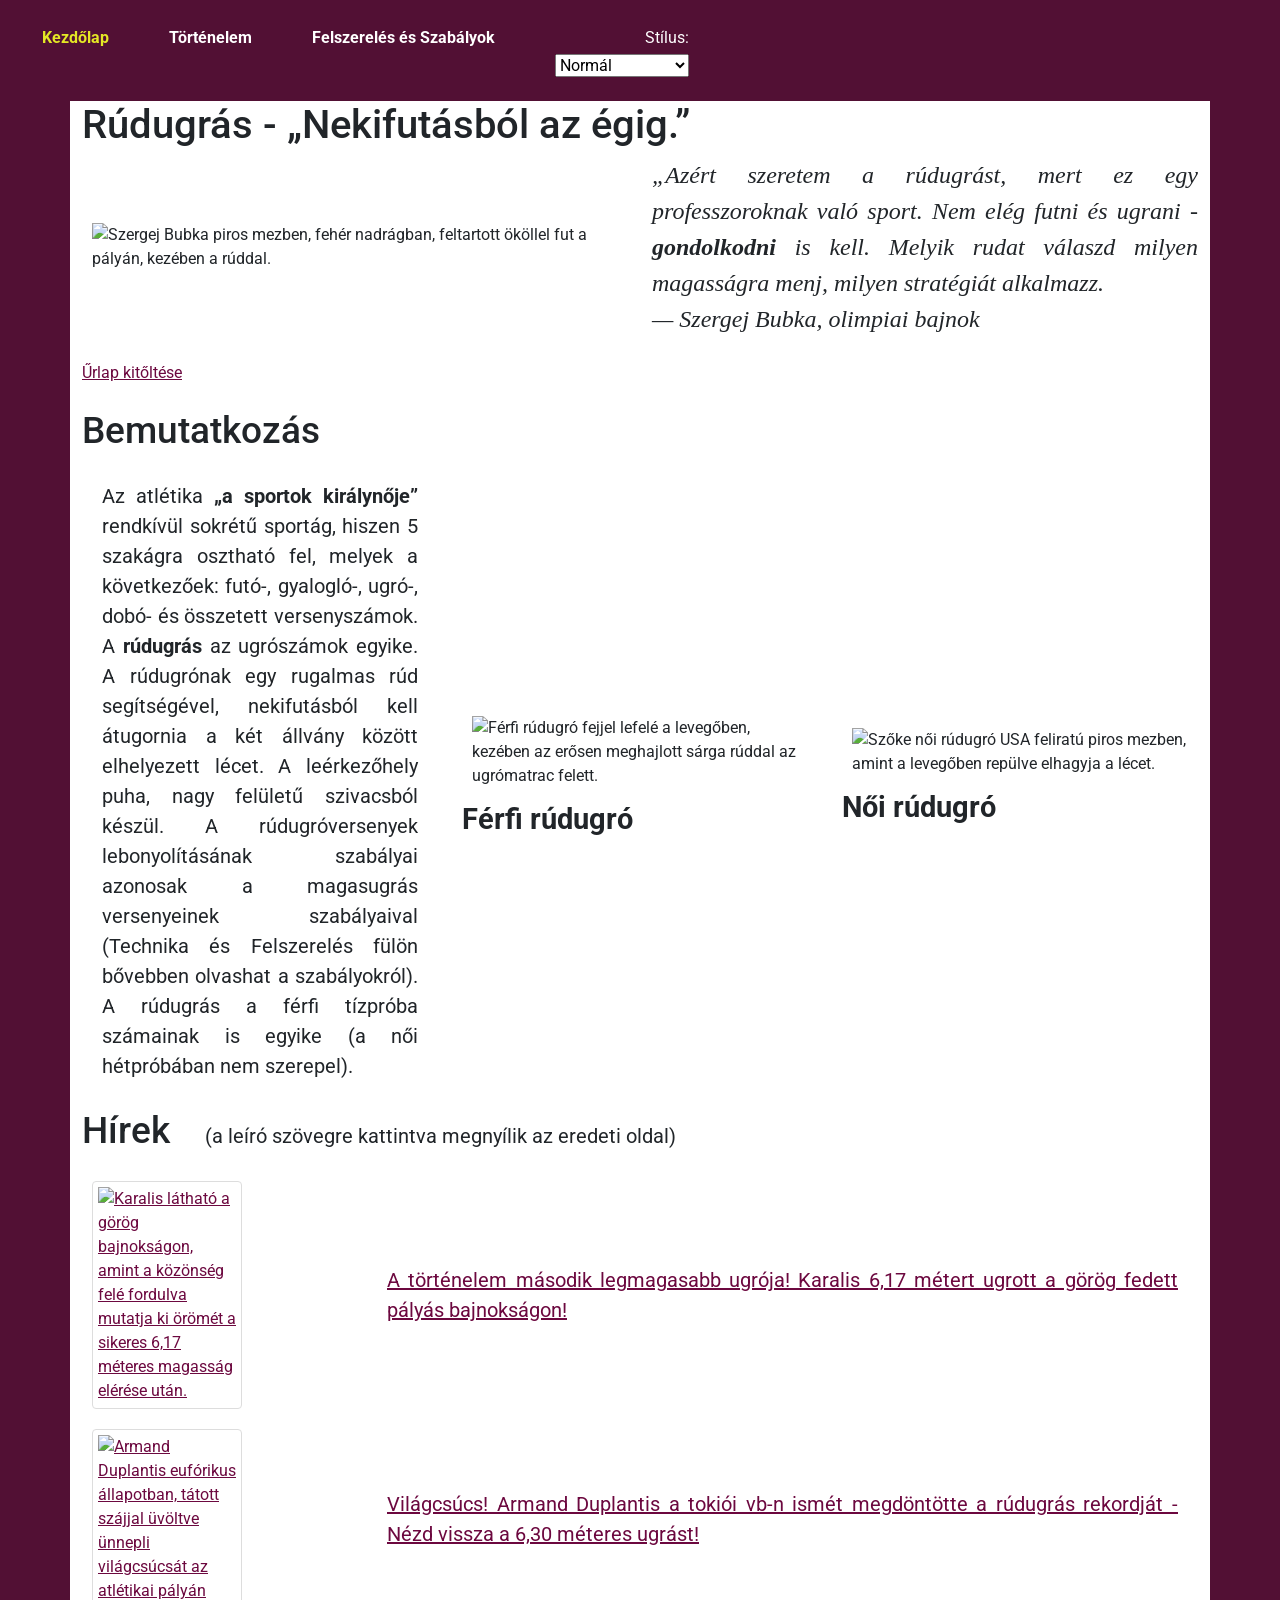
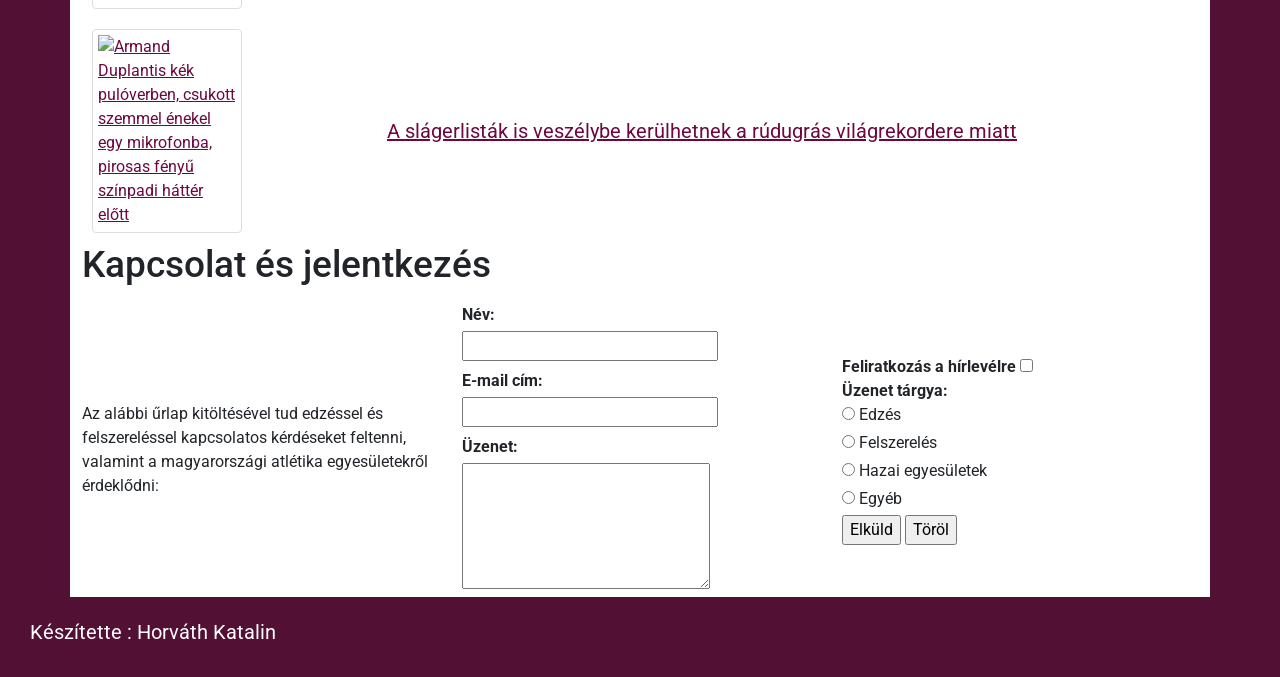
==== index.html @ e8f9d6a6 "Add files via upload" ====
<!DOCTYPE html>
<html lang="hu">

<head>
    <meta charset="UTF-8">
    <meta name="viewport" content="width=device-width, initial-scale=1.0">
    <link href="https://cdn.jsdelivr.net/npm/bootstrap@5.3.3/dist/css/bootstrap.min.css" rel="stylesheet"
        integrity="sha384-QWTKZyjpPEjISv5WaRU9OFeRpok6YctnYmDr5pNlyT2bRjXh0JMhjY6hW+ALEwIH" crossorigin="anonymous">
    <title>Rúdugrás-Kezdőlap</title>
    <style>
        @import url('https://fonts.googleapis.com/css2?family=Roboto:ital,wght@0,100..900;1,100..900&display=swap');
    </style>
    <link rel="stylesheet" href="styles.css" >
    <link rel="stylesheet" href="print.css" media="print">
</head>

<body>
    
        <header>
            <nav id="skiptocontent">
            <a href="#tartalom">Ugrás a tartalomra</a>
        </nav>
            <nav class="navbar">
                <ul class="nav-links menu">
                    <li><a class="current" href="index.html">Kezdőlap</a></li>
                    <li><a href="tortenelem.html">Történelem</a></li>
                    <li><a href="felszereles.html">Felszerelés és Szabályok</a></li>
                    <li><nav id="js">
						<label for="styleSwitcher">Stílus: </label>
                        
						<select id="styleSwitcher">
							<option value="normal">Normál</option>
							<option value="large">Nagy betűméret</option>
						</select>
                        </nav>
                        </li>
					
                </ul>
            </nav>
        </header>
        <div class="container">
        <main id="tartalom">
            <h1>Rúdugrás - „Nekifutásból az égig.”</h1>

            <div class="row">
                <div class="col-12 col-md-6">
                    <img src="htmlkepek/Sergey-Bubka.jpg" alt="Szergej Bubka piros mezben, fehér nadrágban, feltartott ököllel fut a pályán, kezében a rúddal.">
                </div>
                <div class="col-12 col-md-6">
                    <aside><em>„Azért szeretem a rúdugrást, mert ez egy professzoroknak való sport. Nem elég futni és
                    ugrani - <strong>gondolkodni</strong> is
                    kell. Melyik rudat válaszd milyen magasságra menj, milyen stratégiát alkalmazz.
                    <br>— Szergej Bubka, olimpiai bajnok</em></aside>
                </div>
            </div>



            <br>
            <a href="#urlap"
                title="Ugrás az űrlap kitöltéséhez, ahol a sporttal kapcsolatos kérdéseket fel lehet tenni">Űrlap
                kitőltése</a>

                <div><br></div>
            
            <h2 > Bemutatkozás</h2>
            <div class="row">
                <div class="col-12 col-lg-4 col-md-12">
                    <p>Az atlétika <strong>„a sportok királynője”</strong> rendkívül sokrétű sportág, hiszen 5 szakágra osztható fel,
                        melyek
                        a
                        következőek: futó-, gyalogló-, ugró-, dobó- és összetett versenyszámok. A <strong>rúdugrás</strong> az ugrószámok
                        egyike. A
                        rúdugrónak egy rugalmas rúd segítségével, nekifutásból kell átugornia a két állvány között
                        elhelyezett
                        lécet. A
                        leérkezőhely puha, nagy felületű szivacsból készül. A rúdugróversenyek lebonyolításának
                        szabályai
                        azonosak a
                        magasugrás versenyeinek szabályaival (Technika és Felszerelés fülön bővebben olvashat a
                        szabályokról). A
                        rúdugrás a férfi tízpróba számainak is egyike (a női hétpróbában nem szerepel).</p>
                </div>
                <div class="col-12 col-lg-4 col-md-6">
                    <figure>
                            <img src="htmlkepek/férfi-rúdugró.jpg" alt="Férfi rúdugró fejjel lefelé a levegőben, kezében az erősen meghajlott sárga rúddal az ugrómatrac felett.">
                            <figcaption><b>Férfi rúdugró</b></figcaption>
                    </figure>
                </div>
                <div class="col-12 col-lg-4 col-md-6">
                    <figure>
                        <img src="htmlkepek/női-rúdugró.jpg" alt="Szőke női rúdugró USA feliratú piros mezben, amint a levegőben repülve elhagyja a lécet.">
                        <figcaption><b>Női rúdugró</b></figcaption>
                    </figure>
                </div>

            </div>
            <div class="hirek">
            <h2> Hírek</h2><p>(a leíró szövegre kattintva megnyílik az eredeti oldal)</p></div>
            
                <div class="row align-items-center">
                    <div class="col-12 col-md-3 "><a href="htmlkepek/Karalis-ugrása.jpg" target="_blank"><img class="thumbnail" src="htmlkepek/Karalis-ugrása.jpg" alt="Karalis látható a görög bajnokságon, amint a közönség felé fordulva mutatja ki örömét a sikeres 6,17 méteres magasság elérése után."></a></div>
                    <div class="col-12 col-md-9">
                        <a href="https://www.european-athletics.com/home/news/second-highest-vaulter-in-history-karalis-clears-6-17m-at-the-greek-indoor-championships" target="_blank">
                        <p>A történelem második legmagasabb ugrója! Karalis 6,17 métert ugrott a görög fedett pályás
                            bajnokságon!</p></a>
                    </div>
                </div>
            
            
                <div class="row align-items-center">
                    <div class="col-12 col-md-3 "> <a target="_blank" href="htmlkepek/Duplantis-világrekord.jpg"><img class="thumbnail" src="htmlkepek/Duplantis-világrekord.jpg"
                            alt="Armand Duplantis eufórikus állapotban, tátott szájjal üvöltve ünnepli világcsúcsát az atlétikai pályán"></a>
                    </div>
                    <div class="col-12 col-md-9">
                        <a href="https://www.eurosport.hu/atletika/atletika-vb/2025/duplantis-vilagcsucs-630_vid60028686/video.shtml" target="_blank">
                        <p>Világcsúcs! Armand Duplantis a tokiói vb-n ismét megdöntötte a rúdugrás rekordját - Nézd
                            vissza a
                            6,30
                            méteres
                            ugrást! </p></a>
                    </div>
                </div>
            
            
                <div class="row align-items-center">
                    <div class="col-12 col-md-3 "><a  target="_blank" href="htmlkepek/Duplantis-énekel.jpg"><img class="thumbnail" src="htmlkepek/Duplantis-énekel.jpg" alt="Armand Duplantis kék pulóverben, csukott szemmel énekel egy mikrofonba, pirosas fényű színpadi háttér előtt"></a>
                    </div>
                    <div class="col-12 col-md-9">
                        <a  href="https://www.origo.hu/sport/sport-egyeni/2026/02/duplantis-zene-slager-atletika-elo-show#google_vignette"
                 target="_blank"><p>A slágerlisták is veszélybe kerülhetnek a rúdugrás világrekordere miatt</p></a>
                    </div>
                </div>
            










            <form action="mailto:horvath.katalin0612@gmail.com" method="post" enctype="text/plain" id="urlap">
                <fieldset>
                    <legend>
                        <h2>Kapcsolat és jelentkezés</h2>
                    </legend>
                    <div class="row">

                        <div class="col-12 col-md-4">
                            Az alábbi űrlap kitöltésével tud edzéssel és felszereléssel kapcsolatos kérdéseket
                            feltenni, valamint a magyarországi atlétika egyesületekről érdeklődni:
                        </div>

                        <div class="col-12 col-md-4">
                            <div>
                                <label for="nev"><strong>Név:</strong></label>
                                <input type="text" name="nev" id="nev" maxlength="50" size="25">
                            </div>
                            <div>
                                <label for="email"><strong>E-mail cím:</strong></label>
                                <input type="text" name="email" id="email" maxlength="50" size="25">
                            </div>
                            <div>
                                <label for="uzenet"><strong>Üzenet:</strong></label>
                                <textarea name="uzenet" id="uzenet" rows="5" cols="25" maxlength="500"></textarea>
                            </div>
                        </div>

                        <div class="col-12 col-md-4">
                            <div>
                                <strong>Feliratkozás a hírlevélre</strong>
                                <input type="checkbox" name="hir" id="hir">
                            </div>

                            <div><strong>Üzenet tárgya:</strong></div>
                            <div>
                                <input type="radio" name="targy" id="v1" value="1">
                                <label for="v1">Edzés</label>
                            </div>
                            <div>
                                <input type="radio" name="targy" id="v2" value="2">
                                <label for="v2">Felszerelés</label>
                            </div>
                            <div>
                                <input type="radio" name="targy" id="v3" value="3">
                                <label for="v3">Hazai egyesületek</label>
                            </div>
                            <div>
                                <input type="radio" name="targy" id="v4" value="4">
                                <label for="v4">Egyéb</label>
                            </div>

                            <div>
                                <input type="submit" value="Elküld">
                                <input type="reset" value="Töröl">
                            </div>
                        </div>

                    </div>
                </fieldset>
            </form>
        </main>
        </div>
        <footer>
            <p>Készítette : Horváth Katalin</p>
        </footer>
        <script src="js.js"></script>
</html>
---- styles.css ----
footer{
  color: #ffffff;
}

p { font-size: 1.25rem; }
aside { font-size: 1.5rem;
  font-family: 'Times New Roman', serif; }
figcaption { font-size: 1.8rem; }
h2 { font-size: 2.3rem; }

body.large p {
    font-size: 2rem;
}

body.large aside {
    font-size: 2.2rem;
}

body.large figcaption, 
body.large h2 {
    font-size: 3rem;
}
p, aside, li {
    text-align: justify;
    hyphens: auto;
}

#js {
    text-align: left;
}

body.large .col-lg-6,
body.large .col-md-6,
body.large .col-md-4,
body.large .col-md-8,
body.large .col-lg-4 {
  flex : 0 0 auto;
  width: 100%;
}


a{
  color: #6c083f;
}
a:hover{
  color:rgb(219, 142, 0);
}

a:visited{
  color: #e82f9b;
}

.thumbnail {
  border: 1px solid #ddd;
  border-radius: 4px;
  padding: 5px;
  width: 150px;
}

.thumbnail:hover {
  box-shadow: 0 0 2px 1px rgba(0, 140, 186, 0.5);
}
#js {
  text-align: right;
}
body.large {
  font-size: 2rem !important;
}

body.large .container-lg {
  max-width: 95% !important
}

body.large .col-lg-6,
body.large .col-md-6,
body.large .col-md-4,
body.large .col-md-8,
body.large .col-lg-4 {
  flex : 0 0 auto;
  width: 100%}


.modal{
    display: none;

    position: fixed;
    inset: 0;

    background: rgba(0,0,0,0.8);

    justify-content: center;
    align-items: center;
}

.modal:target{
    display: flex;
}

.modal img{
    max-height: 100%;
}

p{
    margin: 20px;
}

div{
    align-items: center;
}

img {
    max-width: 100%;
    height: auto;
    display: block;
    margin: 10px;
}

body{
    font-family: 'Roboto', sans-serif;
    background-color: #521034;
    padding :10px;
}

div.container{
    background-color: #ffffff;
}

input[type="text"], textarea, select {
    margin-bottom: 0.5rem;
    display: block;
}

label {
    margin-bottom: 0.25rem;
}

.kezdolap{
  
  background-image: url('htmlkepek/hatter2.jpg');
  background-repeat: no-repeat;
  background-position: right;

}
.navbar {
  display: flex;
  justify-content: flex-start;
  align-items: center;
  background-color: #521034;
  padding: 1rem 0;
}
#js label {
  color: white;
}

.nav-links {
  display: flex;
  list-style: none;
  padding: 0;
  margin: 0;
}

header a.current{
  color: rgb(228, 232, 37);
}

.nav-links li {
  margin-right: 20px;
}

.nav-links a {
  text-decoration: none;
  color: rgb(255, 255, 255);
  font-weight: bold;
  transition: color 0.3s;
}


.nav-links a:hover {
  color: #ff0095;
}

header{
    position: sticky;
    top : 0;
}

table,th, td {
    border: 1px solid pink;
    padding: 5px;
    align-items: center;
}

.carousel-wrapper {
  display: flex;
  gap: 40px;
  padding: 40px;
  overflow-x: auto;
}

.slide {
  flex: 0 0 400px;
}
.card-link {
  text-decoration: none; 
  color: inherit;       
  display: block;        
}

@media (min-width: 768px) {
  .nav-links {
    gap: 40px; 
   }

  .navbar {
    padding: 1rem 2rem;
  }
}

.hirek{
  display: flex;
  align-items: baseline;
  gap: 15px;
}

.carousel-wrapper img{
  border-color: #ffffff;
  border-width: 10px;
  border-style: solid;
}



.carousel-wrapper{
  color: #ffffff;
  background-image: url('htmlkepek/hatter.jpg');
  background-repeat: no-repeat;
  background-position: center;
  background-size: cover;
}


#skiptocontent a {
    position: absolute;
    left: -9999px;
    top: auto;
    width: 1px;
    height: 1px;
    overflow: hidden;
    background-color: #521034;
    color: white;
    padding: 10px;
    z-index: 1000;
}

#skiptocontent a:focus {
    position: fixed;
    left: 10px;
    top: 10px;
    width: auto;
    height: auto;
}
---- print.css ----
header, 
nav, 
#js, 
.navbar, 
.nav-links, 
video, 
iframe, 
audio, 
form, 
button, 
input, 
.carousel-wrapper,
.modal {
    display: none !important;
}

body {
    background-color: white !important;
    background-image: none !important;
    color: black !important;
    font-size: 12pt;
    line-height: 1.5;
    margin: 0;
    padding: 0;
}

.container {
    width: 100% !important;
    max-width: none !important;
    margin: 0 !important;
    padding: 0 !important;
    background-color: white !important;
}

p {
    text-align: justify;
    orphans: 3;
    widows: 3;
}

h1, h2, h3 {
    color: black !important;
    page-break-after: avoid;
}

img {
    max-width: 50% !important;
    height: auto;
    display: block;
    margin: 10px auto;
    filter: grayscale(100%);
}

a {
    color: black !important;
    text-decoration: underline;
}

a::after {
    content: " (" attr(href) ")";
    font-size: 9pt;
}

.nyomtatas {
    display: block;
    border: 1px dashed gray;
    padding: 10px;
    margin: 10px 0;
}

table {
    width: 100%;
    border-collapse: collapse;
    margin-bottom: 20px;
}

th, td {
    border: 1px solid #ccc !important;
    padding: 8px;
    text-align: left;
}
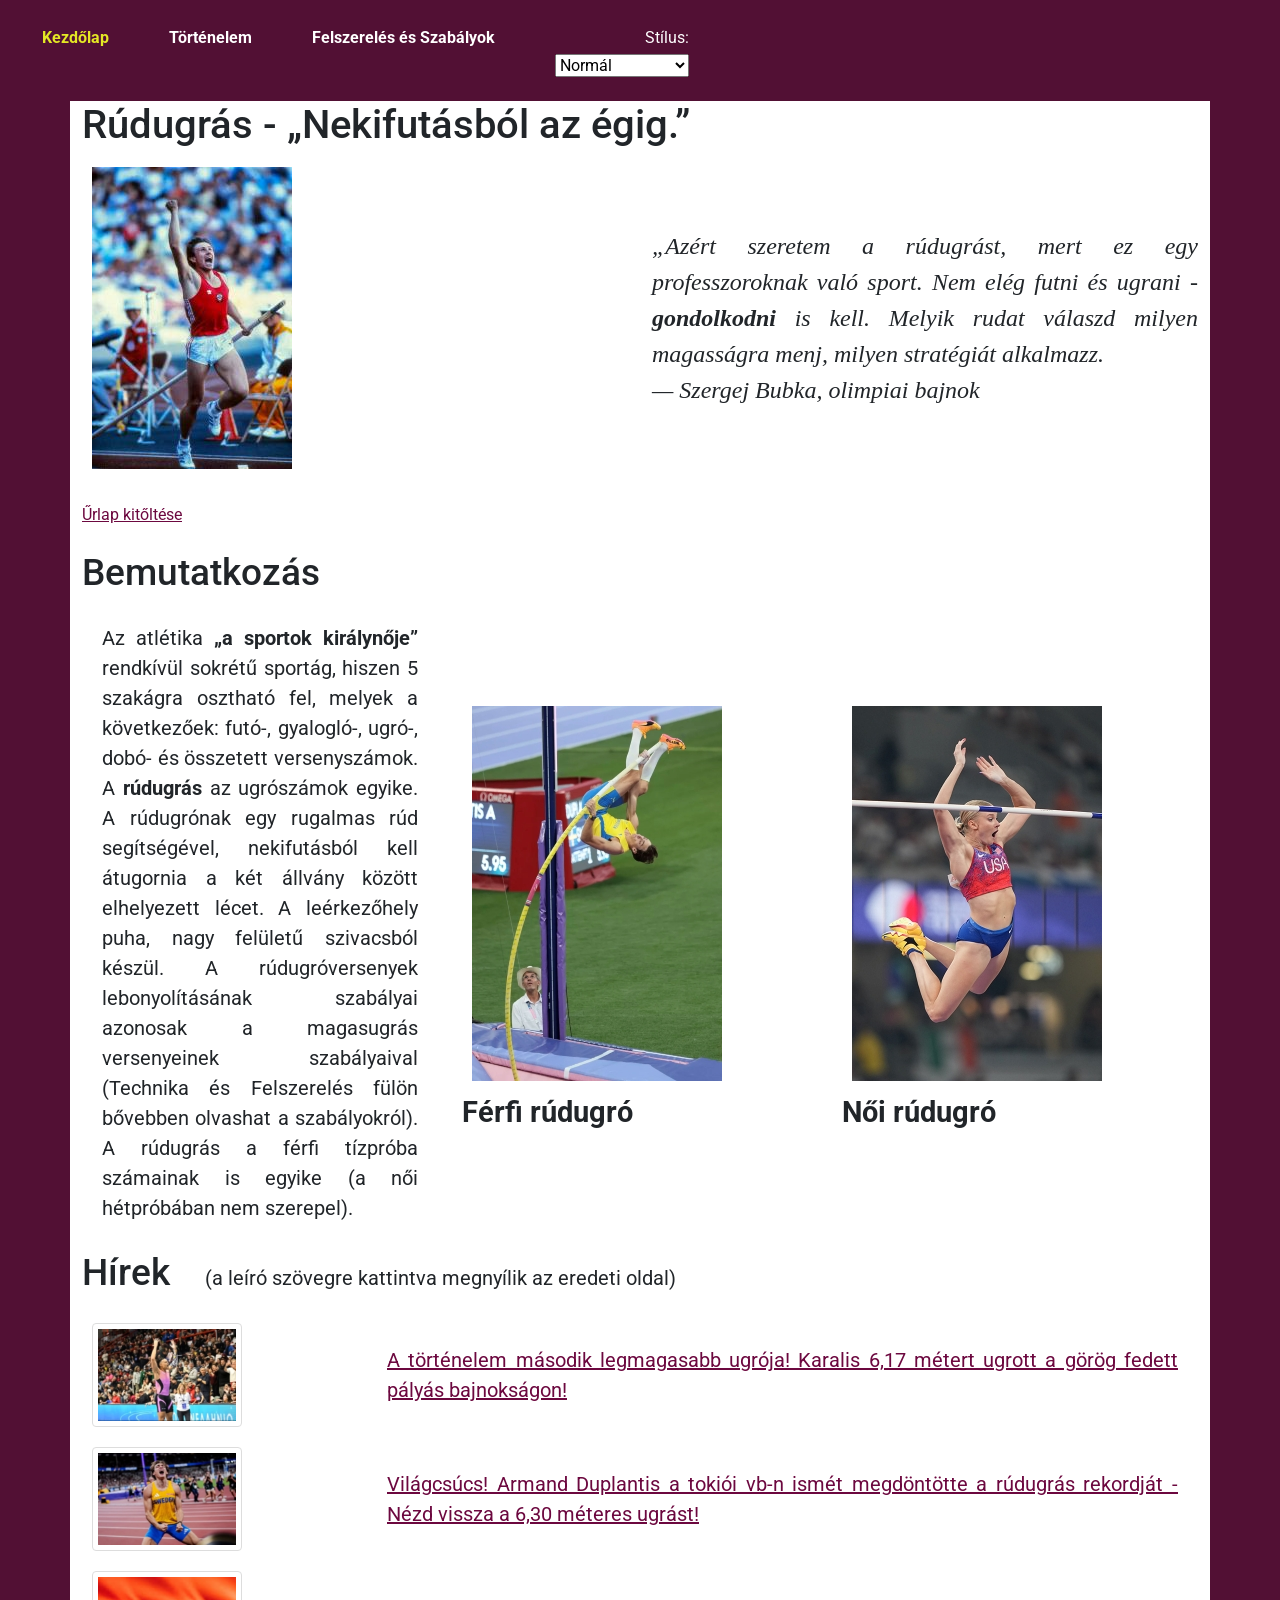
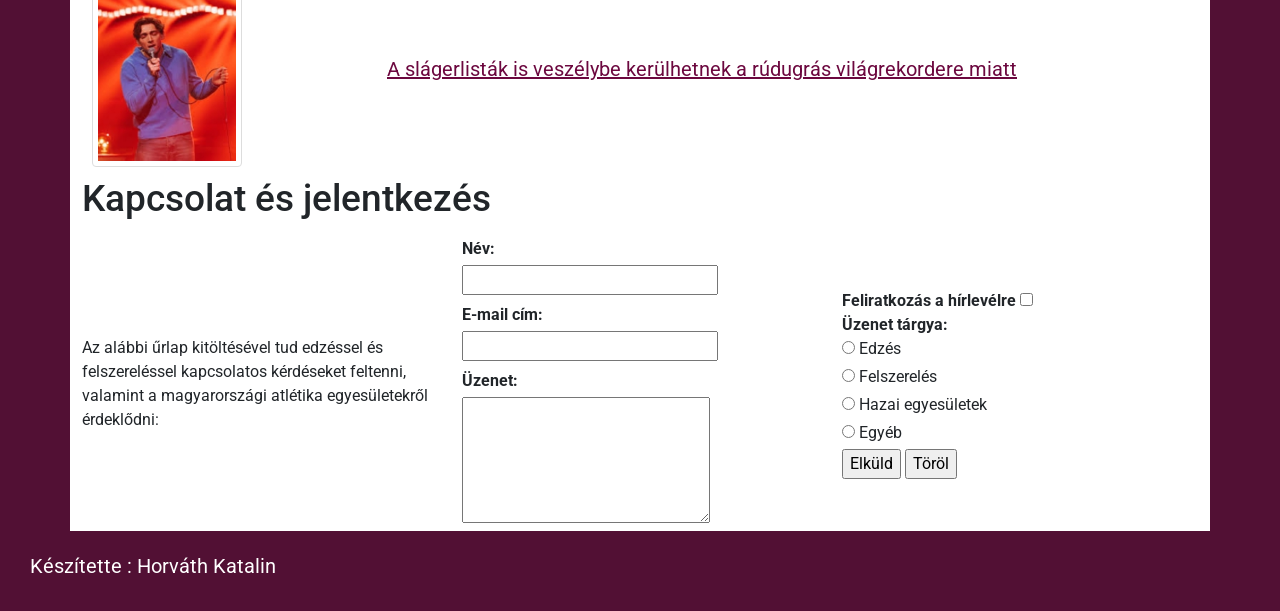
==== commit 4bf4398f: "Update index.html" ====
--- a/index.html
+++ b/index.html
@@ -44,7 +44,7 @@
 
             <div class="row">
                 <div class="col-12 col-md-6">
-                    <img src="htmlkepek/Sergey-Bubka.jpg" alt="Szergej Bubka piros mezben, fehér nadrágban, feltartott ököllel fut a pályán, kezében a rúddal.">
+                    <img src="Sergey-Bubka.jpg" alt="Szergej Bubka piros mezben, fehér nadrágban, feltartott ököllel fut a pályán, kezében a rúddal.">
                 </div>
                 <div class="col-12 col-md-6">
                     <aside><em>„Azért szeretem a rúdugrást, mert ez egy professzoroknak való sport. Nem elég futni és
@@ -83,13 +83,13 @@
                 </div>
                 <div class="col-12 col-lg-4 col-md-6">
                     <figure>
-                            <img src="htmlkepek/férfi-rúdugró.jpg" alt="Férfi rúdugró fejjel lefelé a levegőben, kezében az erősen meghajlott sárga rúddal az ugrómatrac felett.">
+                            <img src="férfi-rúdugró.jpg" alt="Férfi rúdugró fejjel lefelé a levegőben, kezében az erősen meghajlott sárga rúddal az ugrómatrac felett.">
                             <figcaption><b>Férfi rúdugró</b></figcaption>
                     </figure>
                 </div>
                 <div class="col-12 col-lg-4 col-md-6">
                     <figure>
-                        <img src="htmlkepek/női-rúdugró.jpg" alt="Szőke női rúdugró USA feliratú piros mezben, amint a levegőben repülve elhagyja a lécet.">
+                        <img src="női-rúdugró.jpg" alt="Szőke női rúdugró USA feliratú piros mezben, amint a levegőben repülve elhagyja a lécet.">
                         <figcaption><b>Női rúdugró</b></figcaption>
                     </figure>
                 </div>
@@ -99,7 +99,7 @@
             <h2> Hírek</h2><p>(a leíró szövegre kattintva megnyílik az eredeti oldal)</p></div>
             
                 <div class="row align-items-center">
-                    <div class="col-12 col-md-3 "><a href="htmlkepek/Karalis-ugrása.jpg" target="_blank"><img class="thumbnail" src="htmlkepek/Karalis-ugrása.jpg" alt="Karalis látható a görög bajnokságon, amint a közönség felé fordulva mutatja ki örömét a sikeres 6,17 méteres magasság elérése után."></a></div>
+                    <div class="col-12 col-md-3 "><a href="htmlkepek/Karalis-ugrása.jpg" target="_blank"><img class="thumbnail" src="Karalis-ugrása.jpg" alt="Karalis látható a görög bajnokságon, amint a közönség felé fordulva mutatja ki örömét a sikeres 6,17 méteres magasság elérése után."></a></div>
                     <div class="col-12 col-md-9">
                         <a href="https://www.european-athletics.com/home/news/second-highest-vaulter-in-history-karalis-clears-6-17m-at-the-greek-indoor-championships" target="_blank">
                         <p>A történelem második legmagasabb ugrója! Karalis 6,17 métert ugrott a görög fedett pályás
@@ -109,7 +109,7 @@
             
             
                 <div class="row align-items-center">
-                    <div class="col-12 col-md-3 "> <a target="_blank" href="htmlkepek/Duplantis-világrekord.jpg"><img class="thumbnail" src="htmlkepek/Duplantis-világrekord.jpg"
+                    <div class="col-12 col-md-3 "> <a target="_blank" href="htmlkepek/Duplantis-világrekord.jpg"><img class="thumbnail" src="Duplantis-világrekord.jpg"
                             alt="Armand Duplantis eufórikus állapotban, tátott szájjal üvöltve ünnepli világcsúcsát az atlétikai pályán"></a>
                     </div>
                     <div class="col-12 col-md-9">
@@ -124,7 +124,7 @@
             
             
                 <div class="row align-items-center">
-                    <div class="col-12 col-md-3 "><a  target="_blank" href="htmlkepek/Duplantis-énekel.jpg"><img class="thumbnail" src="htmlkepek/Duplantis-énekel.jpg" alt="Armand Duplantis kék pulóverben, csukott szemmel énekel egy mikrofonba, pirosas fényű színpadi háttér előtt"></a>
+                    <div class="col-12 col-md-3 "><a  target="_blank" href="htmlkepek/Duplantis-énekel.jpg"><img class="thumbnail" src="Duplantis-énekel.jpg" alt="Armand Duplantis kék pulóverben, csukott szemmel énekel egy mikrofonba, pirosas fényű színpadi háttér előtt"></a>
                     </div>
                     <div class="col-12 col-md-9">
                         <a  href="https://www.origo.hu/sport/sport-egyeni/2026/02/duplantis-zene-slager-atletika-elo-show#google_vignette"
@@ -208,4 +208,4 @@
             <p>Készítette : Horváth Katalin</p>
         </footer>
         <script src="js.js"></script>
-</html>+</html>
